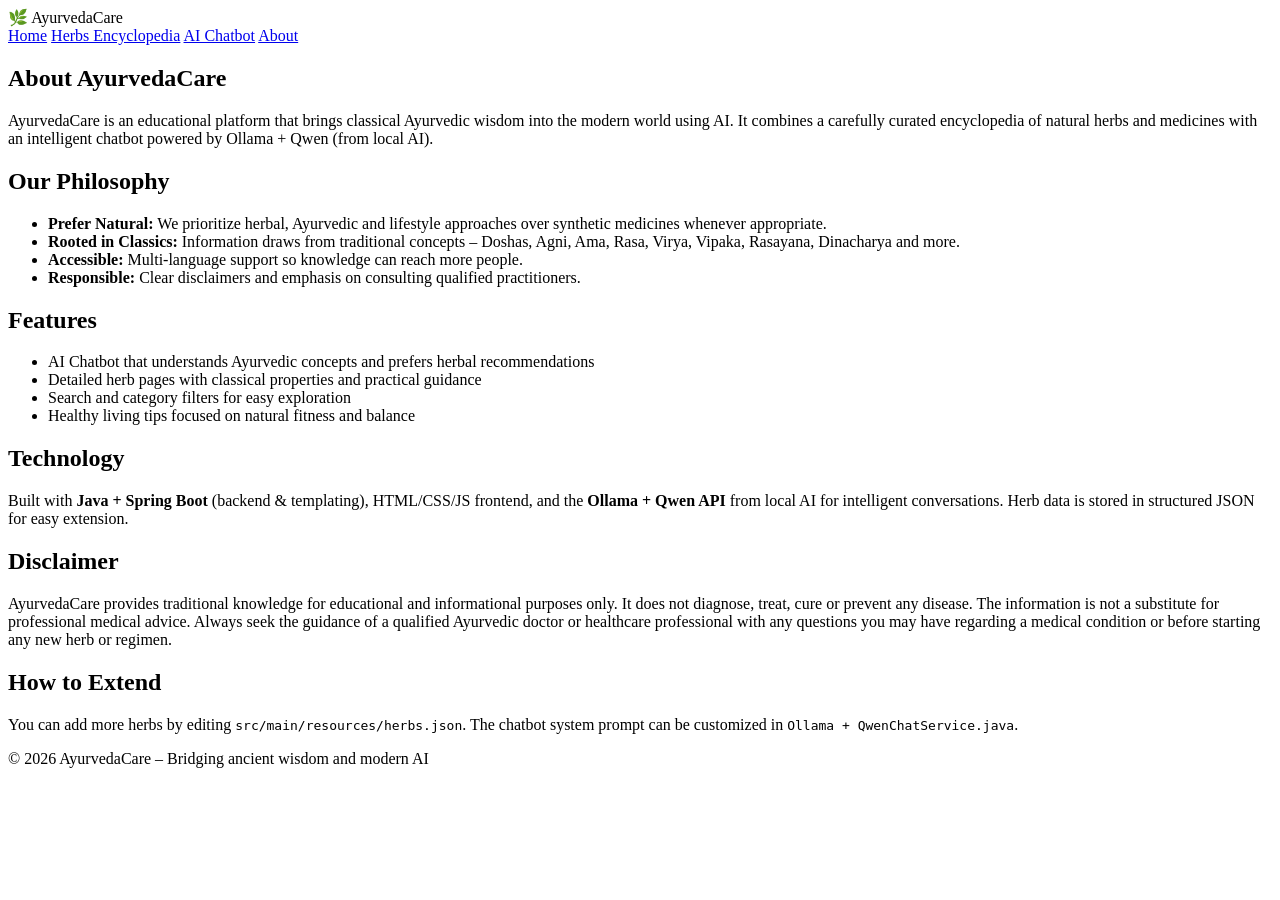
==== src/main/resources/templates/about.html @ d80a9169 "Initial commit - Ayurveda AI Bot" ====
<!DOCTYPE html>
<html lang="en" xmlns:th="http://www.thymeleaf.org">
<head>
    <meta charset="UTF-8">
    <meta name="viewport" content="width=device-width, initial-scale=1.0">
    <title>About – AyurvedaCare</title>
    <link rel="stylesheet" th:href="@{/css/style.css}">
    <link href="https://fonts.googleapis.com/css2?family=Fraunces:opsz,wght@9..144,500;9..144,600;9..144,700&family=Work+Sans:wght@400;500;600;700&display=swap" rel="stylesheet">
</head>
<body>
    <header class="header">
        <div class="container">
            <div class="logo">
                <span class="logo-icon">🌿</span>
                <span class="logo-text">AyurvedaCare</span>
            </div>
            <nav class="nav">
                <a href="/">Home</a>
                <a href="/herbs">Herbs Encyclopedia</a>
                <a href="/chat">AI Chatbot</a>
                <a href="/about" class="active">About</a>
            </nav>
        </div>
    </header>

    <section class="about-page">
        <div class="container">
            <h1>About AyurvedaCare</h1>
            
            <div class="about-content">
                <p>AyurvedaCare is an educational platform that brings classical Ayurvedic wisdom into the modern world using AI. It combines a carefully curated encyclopedia of natural herbs and medicines with an intelligent chatbot powered by Ollama + Qwen (from local AI).</p>

                <h2>Our Philosophy</h2>
                <ul>
                    <li><strong>Prefer Natural:</strong> We prioritize herbal, Ayurvedic and lifestyle approaches over synthetic medicines whenever appropriate.</li>
                    <li><strong>Rooted in Classics:</strong> Information draws from traditional concepts – Doshas, Agni, Ama, Rasa, Virya, Vipaka, Rasayana, Dinacharya and more.</li>
                    <li><strong>Accessible:</strong> Multi-language support so knowledge can reach more people.</li>
                    <li><strong>Responsible:</strong> Clear disclaimers and emphasis on consulting qualified practitioners.</li>
                </ul>

                <h2>Features</h2>
                <ul>
                    <li>AI Chatbot that understands Ayurvedic concepts and prefers herbal recommendations</li>
                    <li>Detailed herb pages with classical properties and practical guidance</li>
                    <li>Search and category filters for easy exploration</li>
                    <li>Healthy living tips focused on natural fitness and balance</li>
                </ul>

                <h2>Technology</h2>
                <p>Built with <strong>Java + Spring Boot</strong> (backend & templating), HTML/CSS/JS frontend, and the <strong>Ollama + Qwen API</strong> from local AI for intelligent conversations. Herb data is stored in structured JSON for easy extension.</p>

                <h2>Disclaimer</h2>
                <div class="disclaimer">
                    AyurvedaCare provides traditional knowledge for educational and informational purposes only. It does not diagnose, treat, cure or prevent any disease. The information is not a substitute for professional medical advice. Always seek the guidance of a qualified Ayurvedic doctor or healthcare professional with any questions you may have regarding a medical condition or before starting any new herb or regimen.
                </div>

                <h2>How to Extend</h2>
                <p>You can add more herbs by editing <code>src/main/resources/herbs.json</code>. The chatbot system prompt can be customized in <code>Ollama + QwenChatService.java</code>.</p>
            </div>
        </div>
    </section>

    <footer class="footer">
        <div class="container">
            <p>© 2026 AyurvedaCare – Bridging ancient wisdom and modern AI</p>
        </div>
    </footer>
</body>
</html>
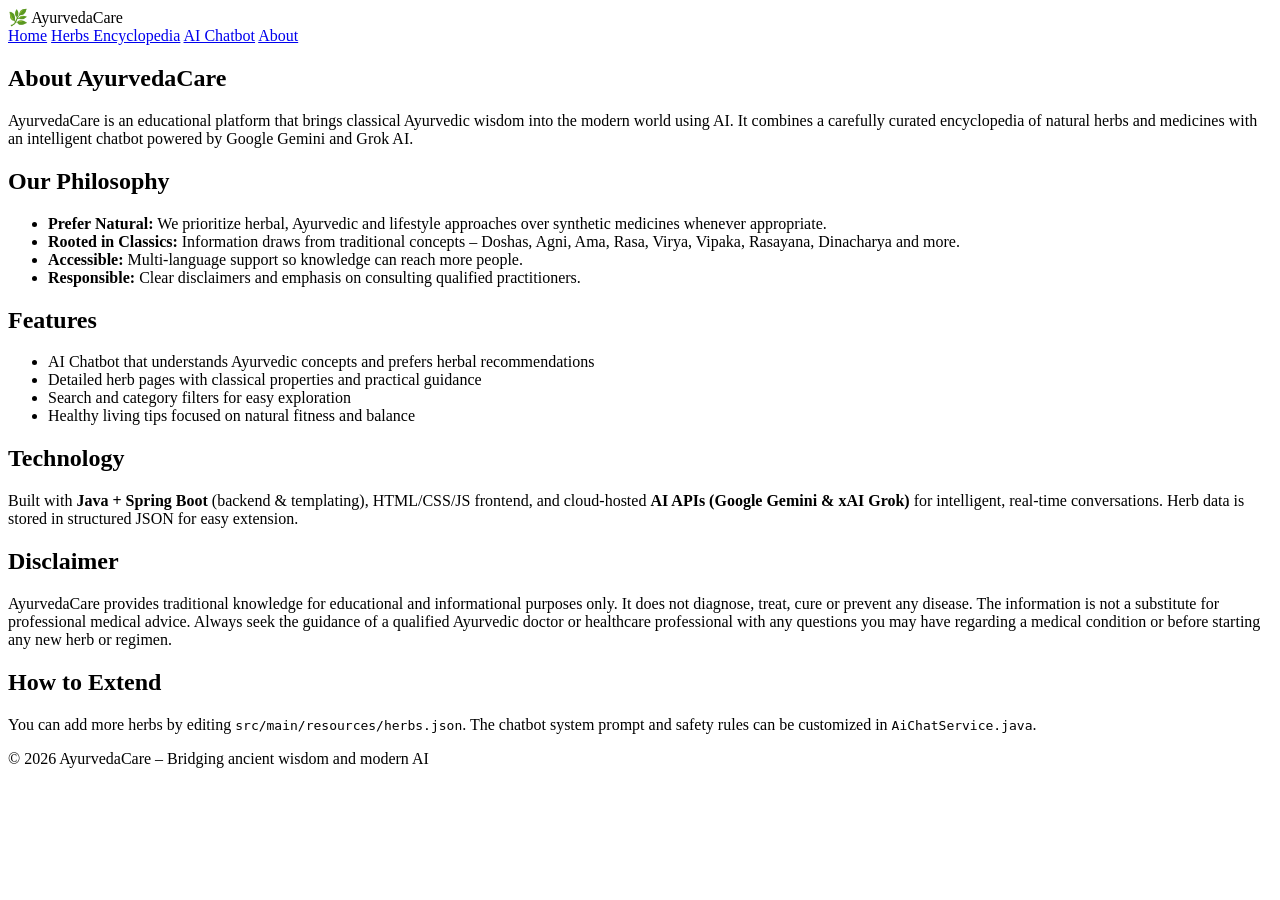
==== commit 5e33d37a: "Migrate from Ollama to Gemini & Grok AI, add Dockerfile and Render deployment" ====
--- a/src/main/resources/templates/about.html
+++ b/src/main/resources/templates/about.html
@@ -28,7 +28,7 @@
             <h1>About AyurvedaCare</h1>
             
             <div class="about-content">
-                <p>AyurvedaCare is an educational platform that brings classical Ayurvedic wisdom into the modern world using AI. It combines a carefully curated encyclopedia of natural herbs and medicines with an intelligent chatbot powered by Ollama + Qwen (from local AI).</p>
+                <p>AyurvedaCare is an educational platform that brings classical Ayurvedic wisdom into the modern world using AI. It combines a carefully curated encyclopedia of natural herbs and medicines with an intelligent chatbot powered by Google Gemini and Grok AI.</p>
 
                 <h2>Our Philosophy</h2>
                 <ul>
@@ -47,7 +47,7 @@
                 </ul>
 
                 <h2>Technology</h2>
-                <p>Built with <strong>Java + Spring Boot</strong> (backend & templating), HTML/CSS/JS frontend, and the <strong>Ollama + Qwen API</strong> from local AI for intelligent conversations. Herb data is stored in structured JSON for easy extension.</p>
+                <p>Built with <strong>Java + Spring Boot</strong> (backend & templating), HTML/CSS/JS frontend, and cloud-hosted <strong>AI APIs (Google Gemini & xAI Grok)</strong> for intelligent, real-time conversations. Herb data is stored in structured JSON for easy extension.</p>
 
                 <h2>Disclaimer</h2>
                 <div class="disclaimer">
@@ -55,7 +55,7 @@
                 </div>
 
                 <h2>How to Extend</h2>
-                <p>You can add more herbs by editing <code>src/main/resources/herbs.json</code>. The chatbot system prompt can be customized in <code>Ollama + QwenChatService.java</code>.</p>
+                <p>You can add more herbs by editing <code>src/main/resources/herbs.json</code>. The chatbot system prompt and safety rules can be customized in <code>AiChatService.java</code>.</p>
             </div>
         </div>
     </section>
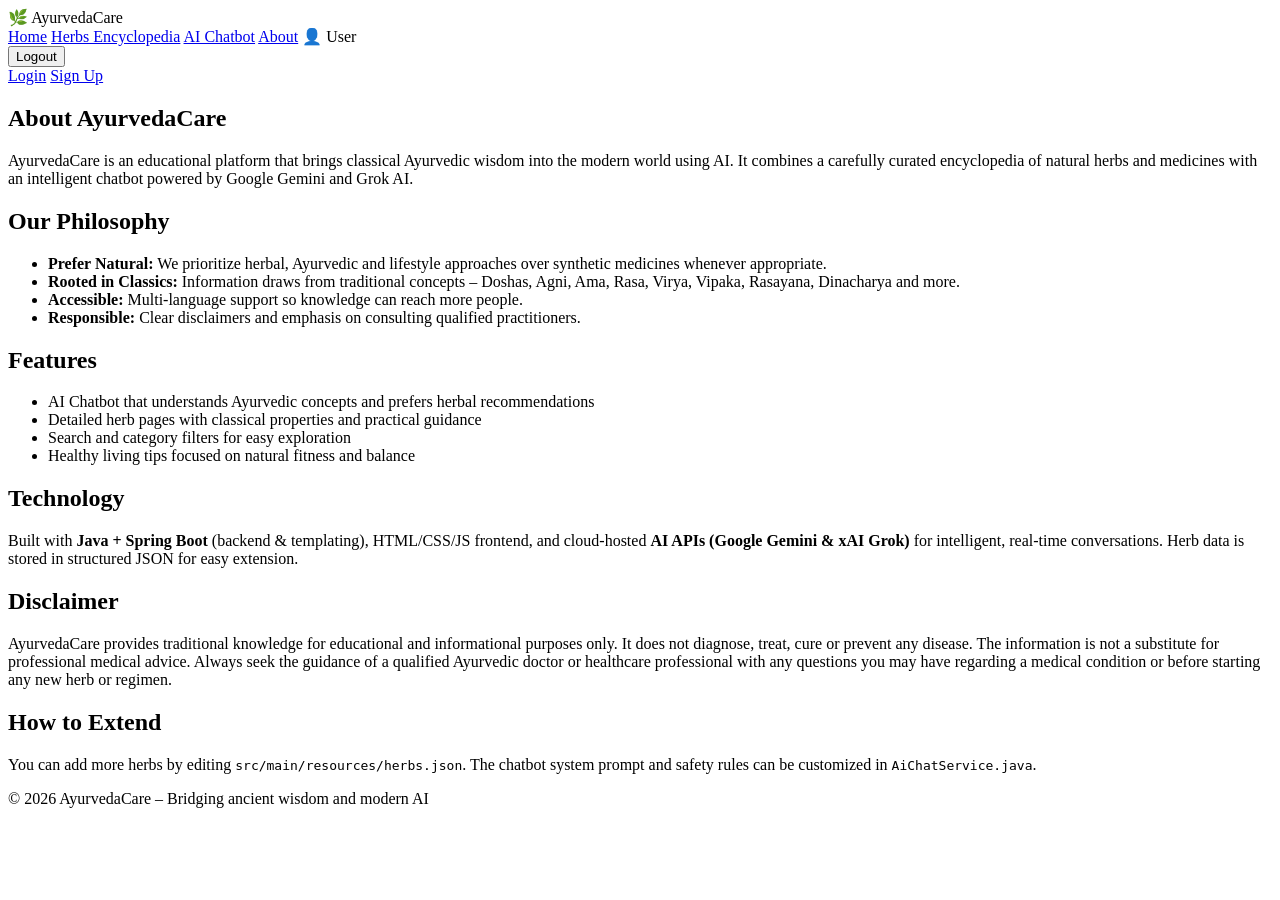
==== commit 0967d2e1: "Add persistent chat history, fix auth navbar state, and cite classical Ayurvedic references" ====
--- a/src/main/resources/templates/about.html
+++ b/src/main/resources/templates/about.html
@@ -19,6 +19,16 @@
                 <a href="/herbs">Herbs Encyclopedia</a>
                 <a href="/chat">AI Chatbot</a>
                 <a href="/about" class="active">About</a>
+                <th:block th:if="${session.userId != null}">
+                    <span class="nav-user-badge">👤 <span th:text="${session.userName}">User</span></span>
+                    <form th:action="@{/logout}" method="post" class="nav-logout-form">
+                        <button type="submit" class="btn btn-small nav-logout">Logout</button>
+                    </form>
+                </th:block>
+                <th:block th:unless="${session.userId != null}">
+                    <a href="/login">Login</a>
+                    <a href="/signup" class="btn btn-small nav-signup">Sign Up</a>
+                </th:block>
             </nav>
         </div>
     </header>
